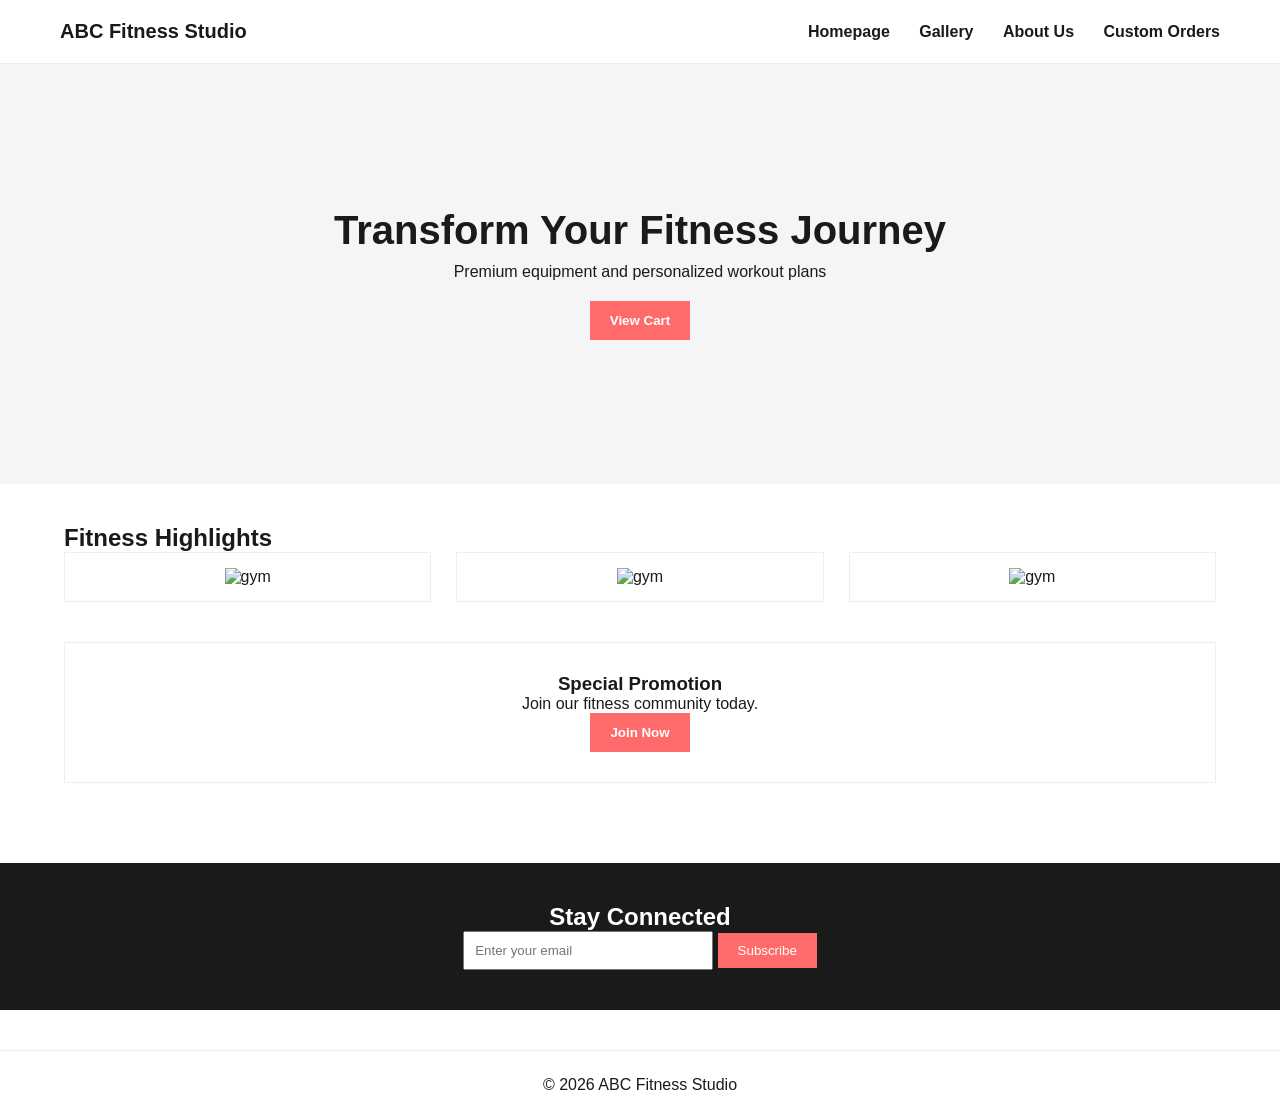
==== index.html @ b843b68e "created all pages" ====
<!doctype html>
<html>
  <head>
    <title>ABC Fitness Studio</title>
    <link rel="stylesheet" href="style.css" />
    <script src="script.js"></script>
  </head>

  <body>
    <header>
      <div class="logo">ABC Fitness Studio</div>

      <nav>
        <a href="index.html">Homepage</a>
        <a href="gallery.html">Gallery</a>
        <a href="about.html">About Us</a>
        <a href="custom.html">Custom Orders</a>
      </nav>
    </header>

    <section class="hero">
      <div>
        <h1>Transform Your Fitness Journey</h1>
        <p>Premium equipment and personalized workout plans</p>

        <button class="btn" onclick="viewCart()">View Cart</button>
      </div>
    </section>

    <section class="container">
      <h2>Fitness Highlights</h2>

      <div class="grid">
        <div class="card"><img src="images/gym1.jpg" alt="gym" /></div>
        <div class="card"><img src="images/gym2.jpg" alt="gym" /></div>
        <div class="card"><img src="images/gym3.jpg" alt="gym" /></div>
      </div>

      <div class="promo">
        <h3>Special Promotion</h3>

        <p>Join our fitness community today.</p>

        <button class="btn">Join Now</button>
      </div>
    </section>

    <section class="newsletter">
      <h2>Stay Connected</h2>

      <input type="email" id="email" placeholder="Enter your email" />

      <button onclick="subscribe()">Subscribe</button>
    </section>

    <footer>
      <p>© 2026 ABC Fitness Studio</p>
    </footer>
  </body>
</html>
---- style.css ----
* {
  margin: 0;
  padding: 0;
  box-sizing: border-box;
}

body {
  font-family: Arial, Calibri, sans-serif;
  background: #ffffff;
  color: #1a1a1a;
}

/* HEADER */

header {
  display: flex;
  justify-content: space-between;
  align-items: center;
  padding: 20px 60px;
  border-bottom: 1px solid #eee;
}

.logo {
  font-weight: bold;
  font-size: 20px;
}

nav a {
  margin-left: 25px;
  text-decoration: none;
  color: #1a1a1a;
  font-weight: bold;
}

nav a:hover {
  color: #ff6b6b;
}

/* HERO */

.hero {
  height: 420px;
  display: flex;
  align-items: center;
  justify-content: center;
  text-align: center;
  background: #f5f5f5;
}

.hero h1 {
  font-size: 40px;
  margin-bottom: 10px;
}

.hero p {
  margin-bottom: 20px;
}

/* BUTTON */

.btn {
  background: #ff6b6b;
  color: white;
  border: none;
  padding: 12px 20px;
  cursor: pointer;
  font-weight: bold;
}

/* CONTAINER */

.container {
  width: 90%;
  margin: auto;
  padding: 40px 0;
}

/* GRID */

.grid {
  display: grid;
  grid-template-columns: repeat(3, 1fr);
  gap: 25px;
}

/* CARD */

.card {
  border: 1px solid #eee;
  padding: 15px;
  text-align: center;
}

.card img {
  width: 100%;
}

/* PROMO */

.promo {
  border: 1px solid #eee;
  padding: 30px;
  margin: 40px 0;
  text-align: center;
}

/* NEWSLETTER */

.newsletter {
  background: #1a1a1a;
  color: white;
  text-align: center;
  padding: 40px;
}

.newsletter input {
  padding: 10px;
  width: 250px;
}

.newsletter button {
  background: #ff6b6b;
  color: white;
  border: none;
  padding: 10px 20px;
}

/* FORM */

form input,
textarea {
  width: 100%;
  padding: 10px;
  margin-bottom: 15px;
  border: 1px solid #ddd;
}

/* FOOTER */

footer {
  text-align: center;
  padding: 25px;
  border-top: 1px solid #eee;
  margin-top: 40px;
}

/* MOBILE */

@media (max-width: 768px) {
  .grid {
    grid-template-columns: 1fr;
  }

  header {
    flex-direction: column;
  }
}
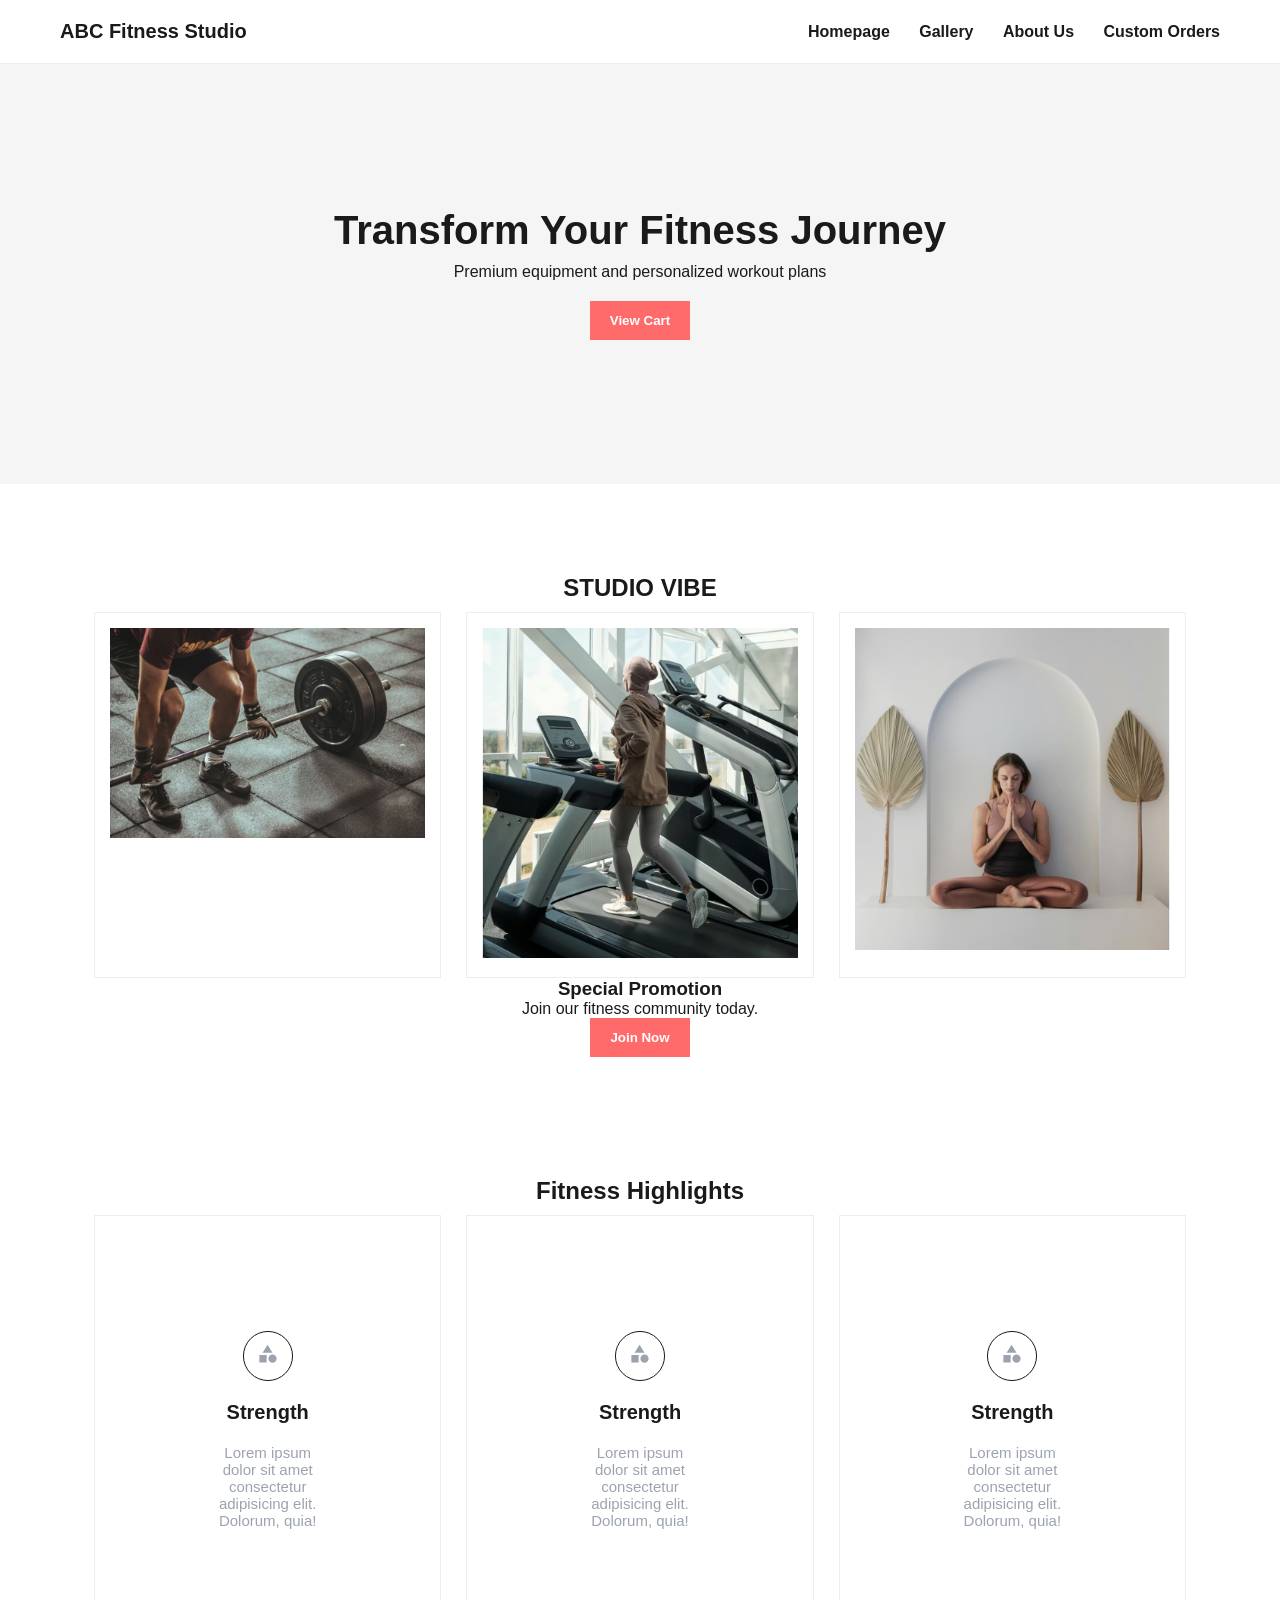
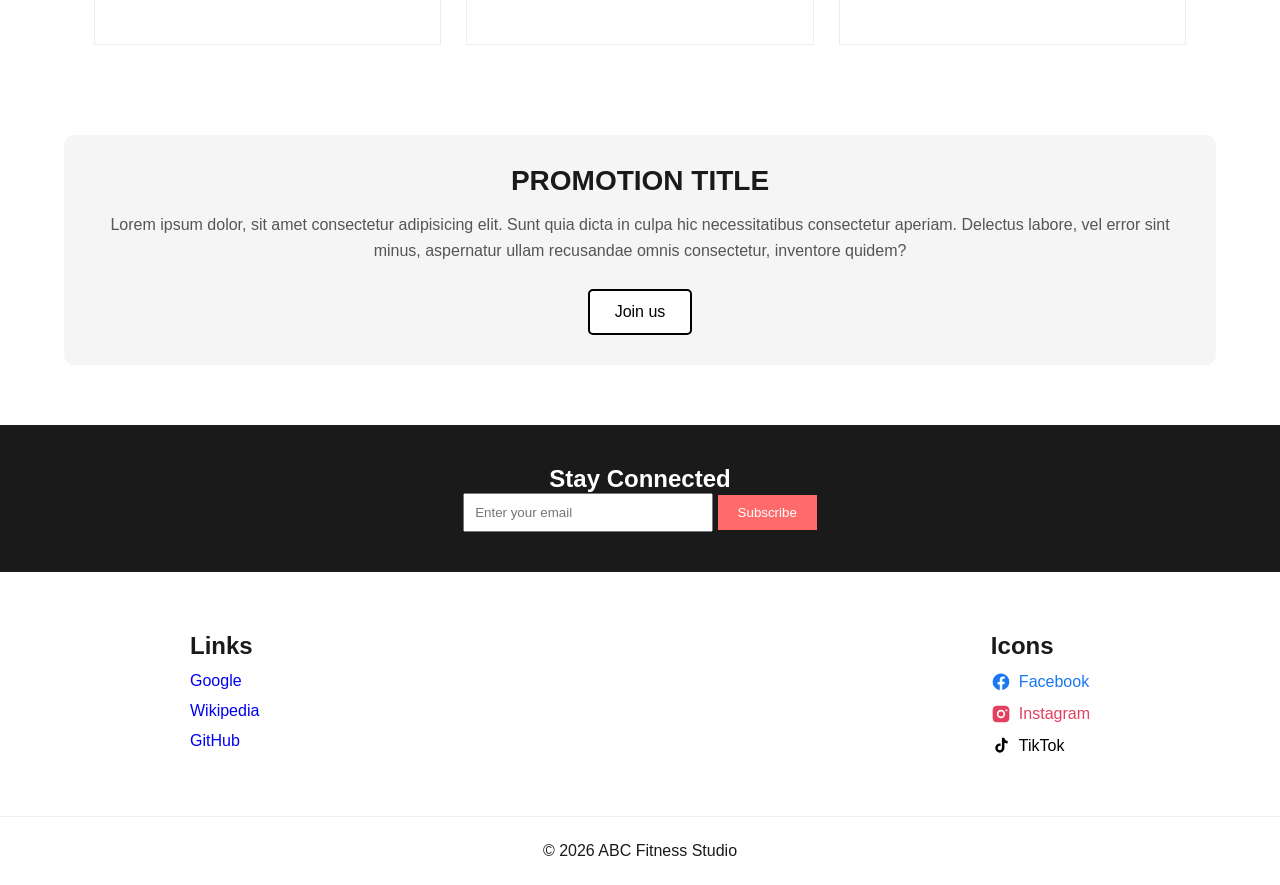
==== commit d88a3465: "updated styles and added images" ====
--- a/index.html
+++ b/index.html
@@ -28,12 +28,12 @@
     </section>
 
     <section class="container">
-      <h2>Fitness Highlights</h2>
+      <h2 style="margin-bottom: 10px;">STUDIO VIBE</h2>
 
       <div class="grid">
-        <div class="card"><img src="images/gym1.jpg" alt="gym" /></div>
-        <div class="card"><img src="images/gym2.jpg" alt="gym" /></div>
-        <div class="card"><img src="images/gym3.jpg" alt="gym" /></div>
+        <div class="card"><img src="images/strength.png" alt="gym" /></div>
+        <div class="card"><img src="images/cardio.png" alt="gym" /></div>
+        <div class="card"><img src="images/yoga.png" alt="gym" /></div>
       </div>
 
       <div class="promo">
@@ -44,6 +44,43 @@
         <button class="btn">Join Now</button>
       </div>
     </section>
+    <section class="container">
+      <h1 style="margin-bottom: 10px;">Fitness Highlights</h1>
+      <div class="grid">
+        <div class="card">
+          <div class="card-info">
+          <svg width="55" height="55" viewBox="0 0 55 55" fill="none" xmlns="http://www.w3.org/2000/svg">
+           <path d="M18 26.5H26.0156V34.5156H18V26.5ZM29.2969 33.6719C28.4219 32.7969 27.9844 31.7344 27.9844 30.4844C27.9844 29.2344 28.4219 28.1719 29.2969 27.2969C30.1719 26.4219 31.2344 25.9844 32.4844 25.9844C33.7344 25.9844 34.7969 26.4219 35.6719 27.2969C36.5469 28.1719 36.9844 29.2344 36.9844 30.4844C36.9844 31.7344 36.5469 32.7969 35.6719 33.6719C34.7969 34.5469 33.7344 34.9844 32.4844 34.9844C31.2344 34.9844 30.1719 34.5469 29.2969 33.6719ZM27 15.0156L32.4844 24.0156H21.5156L27 15.0156Z" fill="#9CA3AF"/>
+           <circle cx="27.5" cy="27.5" r="27" stroke="black"/>
+          </svg>
+          <h3>Strength</h3>
+          <p>Lorem ipsum dolor sit amet consectetur adipisicing elit. Dolorum, quia!</p>
+          </div>
+         </div>
+        <div class="card"> <div class="card-info">
+          <svg width="55" height="55" viewBox="0 0 55 55" fill="none" xmlns="http://www.w3.org/2000/svg">
+           <path d="M18 26.5H26.0156V34.5156H18V26.5ZM29.2969 33.6719C28.4219 32.7969 27.9844 31.7344 27.9844 30.4844C27.9844 29.2344 28.4219 28.1719 29.2969 27.2969C30.1719 26.4219 31.2344 25.9844 32.4844 25.9844C33.7344 25.9844 34.7969 26.4219 35.6719 27.2969C36.5469 28.1719 36.9844 29.2344 36.9844 30.4844C36.9844 31.7344 36.5469 32.7969 35.6719 33.6719C34.7969 34.5469 33.7344 34.9844 32.4844 34.9844C31.2344 34.9844 30.1719 34.5469 29.2969 33.6719ZM27 15.0156L32.4844 24.0156H21.5156L27 15.0156Z" fill="#9CA3AF"/>
+           <circle cx="27.5" cy="27.5" r="27" stroke="black"/>
+          </svg>
+          <h3>Strength</h3>
+          <p>Lorem ipsum dolor sit amet consectetur adipisicing elit. Dolorum, quia!</p>
+          </div></div>
+        <div class="card"> <div class="card-info">
+          <svg width="55" height="55" viewBox="0 0 55 55" fill="none" xmlns="http://www.w3.org/2000/svg">
+           <path d="M18 26.5H26.0156V34.5156H18V26.5ZM29.2969 33.6719C28.4219 32.7969 27.9844 31.7344 27.9844 30.4844C27.9844 29.2344 28.4219 28.1719 29.2969 27.2969C30.1719 26.4219 31.2344 25.9844 32.4844 25.9844C33.7344 25.9844 34.7969 26.4219 35.6719 27.2969C36.5469 28.1719 36.9844 29.2344 36.9844 30.4844C36.9844 31.7344 36.5469 32.7969 35.6719 33.6719C34.7969 34.5469 33.7344 34.9844 32.4844 34.9844C31.2344 34.9844 30.1719 34.5469 29.2969 33.6719ZM27 15.0156L32.4844 24.0156H21.5156L27 15.0156Z" fill="#9CA3AF"/>
+           <circle cx="27.5" cy="27.5" r="27" stroke="black"/>
+          </svg>
+          <h3>Strength</h3>
+          <p>Lorem ipsum dolor sit amet consectetur adipisicing elit. Dolorum, quia!</p>
+          </div></div>
+    </section>
+
+    <section class="promotion container">
+      <h3>PROMOTION TITLE </h3>
+      <p>Lorem ipsum dolor, sit amet consectetur adipisicing elit. Sunt quia dicta in culpa hic necessitatibus consectetur aperiam.
+         Delectus labore, vel error sint minus, aspernatur ullam recusandae omnis consectetur, inventore quidem?</p>
+         <button class="join-button">Join us</button>
+    </section>
 
     <section class="newsletter">
       <h2>Stay Connected</h2>
@@ -53,6 +90,49 @@
       <button onclick="subscribe()">Subscribe</button>
     </section>
 
+<section class="container2">
+  <div class="parentdiv">
+
+    <div class="firstchild">
+      <h2>Links</h2>
+
+      <a href="https://www.google.com">Google</a>
+      <a href="https://www.wikipedia.org">Wikipedia</a>
+      <a href="https://github.com">GitHub</a>
+
+    </div>
+
+
+    <div class="secondchild">
+      <h2>Icons</h2>
+
+      <a href="https://facebook.com" class="icon-link facebook">
+        <svg viewBox="0 0 24 24">
+        <path d="M22 12A10 10 0 1 0 10.5 21.8v-6.9H8v-2.9h2.5V9.4c0-2.5 1.5-3.9 3.8-3.9 1.1 0 2.3.2 2.3.2v2.5h-1.3c-1.3 0-1.7.8-1.7 1.6v2h2.9l-.5 2.9h-2.4v6.9A10 10 0 0 0 22 12"/>
+        </svg>
+        Facebook
+      </a>
+
+      <a href="https://instagram.com" class="icon-link instagram">
+        <svg viewBox="0 0 24 24">
+        <path d="M7 2C4.2 2 2 4.2 2 7v10c0 2.8 2.2 5 5 5h10c2.8 0 5-2.2 5-5V7c0-2.8-2.2-5-5-5H7zm5 5a5 5 0 1 1 0 10 5 5 0 0 1 0-10zm6.5-.8a1.2 1.2 0 1 1 0 2.4 1.2 1.2 0 0 1 0-2.4zM12 9a3 3 0 1 0 0 6 3 3 0 0 0 0-6z"/>
+        </svg>
+        Instagram
+      </a>
+
+      <a href="https://tiktok.com" class="icon-link tiktok">
+        <svg viewBox="0 0 24 24">
+        <path d="M16 2c.3 2.1 1.9 3.8 4 4v3c-1.4 0-2.7-.4-3.9-1v6.5a5.5 5.5 0 1 1-5.5-5.5c.3 0 .6 0 .9.1v3a2.5 2.5 0 1 0 1.6 2.4V2h2.9z"/>
+        </svg>
+        TikTok
+      </a>
+
+    </div>
+
+  </div>
+</section>
+
+
     <footer>
       <p>© 2026 ABC Fitness Studio</p>
     </footer>
--- a/style.css
+++ b/style.css
@@ -94,14 +94,136 @@
 .card img {
   width: 100%;
 }
+.card-info {
+  display: flex;
+  justify-content: center;
+  align-items: center;
+  flex-direction: column;
+  gap: 10px;
+  padding: 100px;
+}
+
+.card-info svg {
+  width: 50px;
+  height: 50px;
+  margin-bottom: 10px;
+}
+
+.card-info h3 {
+  font-size: 20px;
+  font-weight: bold;
+  margin-bottom: 10px;
+}
+
+.card-info p {
+  font-size: 15px;
+  color: #9ca3af;
+}
 
 /* PROMO */
-
-.promo {
-  border: 1px solid #eee;
+.container {
+  margin: 60px auto;
   padding: 30px;
-  margin: 40px 0;
-  text-align: center;
+  text-align: center;
+}
+
+.promotion {
+  background-color: #f5f5f5;
+  border-radius: 10px;
+}
+
+.promotion h3 {
+  font-size: 28px;
+  margin-bottom: 15px;
+}
+
+.promotion p {
+  font-size: 16px;
+  line-height: 1.6;
+  margin-bottom: 25px;
+  color: #555;
+}
+
+.join-button {
+  border: 2px solid black;
+  background-color: white;
+  color: black;
+  padding: 12px 25px;
+  font-size: 16px;
+  cursor: pointer;
+  border-radius: 5px;
+  transition: 0.3s;
+}
+
+.join-button:hover {
+  background-color: black;
+  color: white;
+}
+
+/* LINKS AND ICONS */
+.container2 {
+  max-width: 900px;
+  margin: 60px auto;
+}
+
+.parentdiv {
+  display: flex;
+  justify-content: space-between;
+}
+
+.firstchild,
+.secondchild {
+  display: flex;
+  flex-direction: column;
+  gap: 12px;
+}
+
+a {
+  text-decoration: none;
+  font-size: 16px;
+}
+
+a:hover {
+  text-decoration: underline;
+}
+
+/* social icon layout */
+
+.icon-link {
+  display: flex;
+  align-items: center;
+  gap: 8px;
+}
+
+/* brand colors */
+
+.facebook {
+  color: #1877f2;
+}
+
+.facebook svg {
+  fill: #1877f2;
+}
+
+.instagram {
+  color: #e4405f;
+}
+
+.instagram svg {
+  fill: #e4405f;
+}
+
+.tiktok {
+  color: #000000;
+}
+
+.tiktok svg {
+  fill: #000000;
+}
+
+svg {
+  width: 20px;
+  height: 20px;
 }
 
 /* NEWSLETTER */
@@ -123,6 +245,42 @@
   color: white;
   border: none;
   padding: 10px 20px;
+}
+/* ABOUT */
+.hero2 {
+  height: 500px;
+  display: flex;
+  align-items: center;
+  justify-content: center;
+  text-align: center;
+  background: #f5f5f5;
+  background-image: url("../images/strength.png");
+  background-size: cover;
+}
+
+.about {
+  margin-bottom: 15px;
+  margin-top: 50px;
+}
+.Description {
+  margin-bottom: 40px;
+}
+
+/* TABLE */
+table {
+  border-collapse: collapse;
+  width: 100%;
+}
+
+th,
+td {
+  border: 1px solid #ccc;
+  padding: 8px;
+  text-align: left;
+}
+
+th {
+  background-color: #f2f2f2;
 }
 
 /* FORM */
